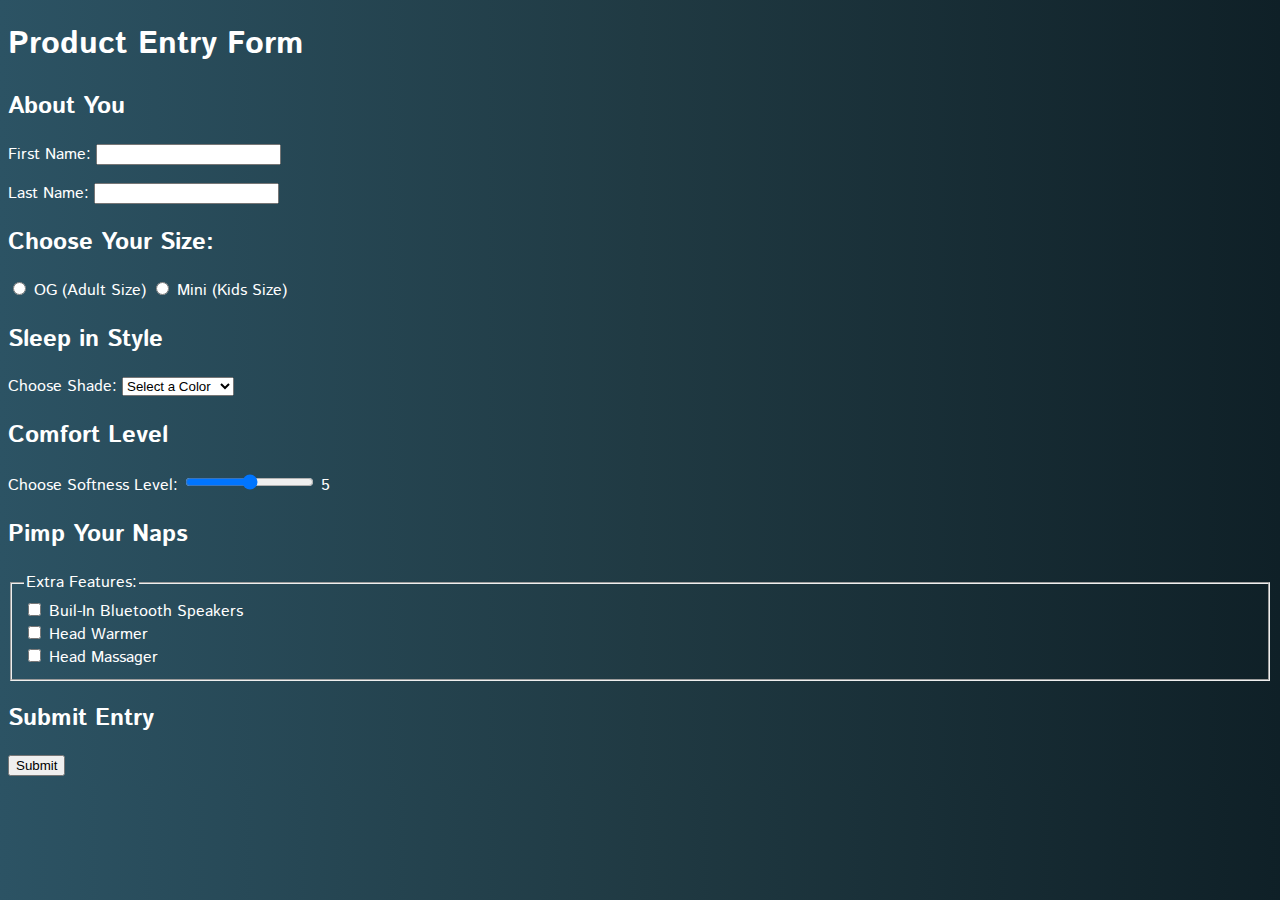
==== apply.html @ dfdff973 "Wrote JS function. Passing TDD test" ====
<!DOCTYPE html>
<html lang="en">
<head>
    <meta charset="UTF-8">
    <meta name="viewport" content="width=device-width, initial-scale=1.0">
    <meta http-equiv="X-UA-Compatible" content="ie=edge">
    <title>Lab 06: Solo, Apply</title>
    <link rel="stylesheet" href="./src/main.css">
    <link rel="stylesheet" href="./src/apply.css">
</head>
<body class="gradient">
    <header>
        <h1>Product Entry Form</h1>
    </header>

    <main>
        <form id="name-application">
            <section>
                <h2>About You</h2>
            
                <p>
                    <label class="text-label" for="first-name">First Name:</label>
                    <input class="text-input" type="text" name="first-name" id="first-name" required>
                </p>

                <p>
                    <label class="text-label" for="last-name">Last Name:</label>
                    <input class="text-input" type="text" name="last-name" id="last-name" required>
                </p>
            </section>

            <section>
                <h2>Choose Your Size:</h2>

                <input required type="radio" id="og" value="og" name="size">
                <label for="og">OG (Adult Size)</label>

                <input required type="radio" id="mini" value="mini" name="size">
                <label for="mini">Mini (Kids Size)</label>
            </section>

            <section>
                <h2>Sleep in Style</h2>
                
                <label class="line-label" for="color">Choose Shade:</label>
                <select id="color" name="color" required>
                    <option value="" hidden disabled selected>Select a Color</option>
                    <option value="black">Carbon Black</option>
                    <option value="gray">Seal Gray</option>
                    <option value="orange">Sunset Orange</option>
                    <option value="blue">Silverlake Blue</option>
                </select>
            </section>

            <section>
                <h2>Comfort Level</h2>

                <p>
                    <label for="softness">Choose Softness Level:</label>
                    <input type="range" name="softness" id="softness" min="1" max="5" required>
                    <span id="softness-display">5</span>
                </p>
            </section>

            <section>
                <h2>Pimp Your Naps</h2>

                <fieldset>
                    <legend>
                        Extra Features:
                    </legend>

                    <div>
                        <input name="weapons" value="speakers" type="checkbox" id="features">
                        <label for="speakers">Buil-In Bluetooth Speakers</label>
                    </div>
    
                    <div>
                        <input name="weapons" value="head-warmer" type="checkbox" id="features">
                        <label for="warmer">Head Warmer</label>
                    </div>
    
                    <div>
                        <input name="weapons" value="head-massager" type="checkbox" id="features">
                        <label for="head-massager">Head Massager</label>
                    </div>
                </fieldset>
            </section>

            <section>
                <h2>Submit Entry</h2>
                <button>Submit</button>
            </section>
        </form>
    </main>
    <script type="module" src="./src/index.js"></script>
</body>
</html>
---- src/main.css ----
@import url('https://fonts.googleapis.com/css?family=Istok+Web:400,700');

body {
    font-family: Istok Web, sans-serif;
    color: #fff;
}

.gradient {
    background: #0F2027;  /* fallback for old browsers */
    background: -webkit-linear-gradient(to right, #2C5364, #203A43, #0F2027);  /* Chrome 10-25, Safari 5.1-6 */
    background: linear-gradient(to right, #2C5364, #203A43, #0F2027); /* W3C, IE 10+/ Edge, Firefox 16+, Chrome 26+, Opera 12+, Safari 7+ */
}
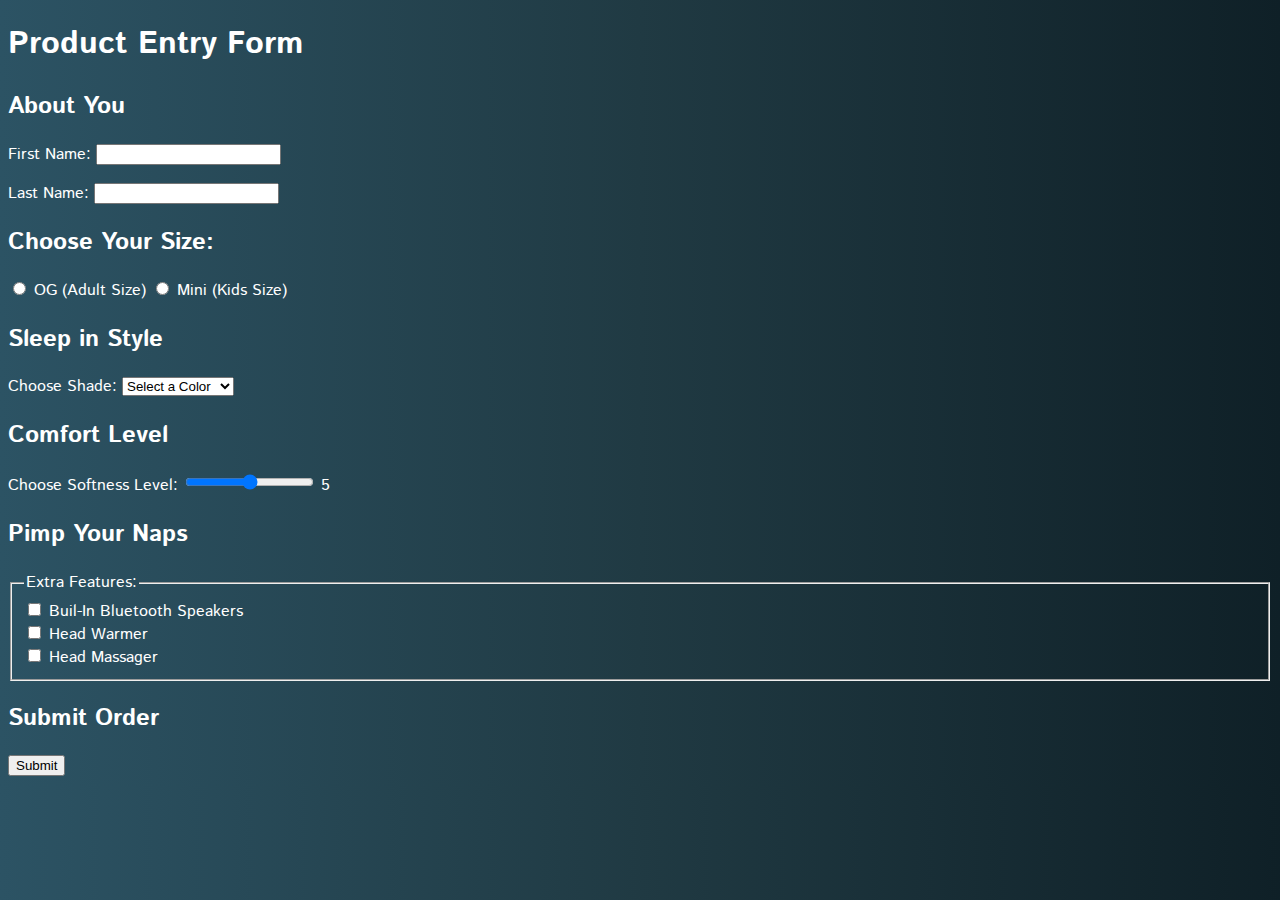
==== commit dd75e930: "updated files for working function" ====
--- a/apply.html
+++ b/apply.html
@@ -14,7 +14,7 @@
     </header>
 
     <main>
-        <form id="name-application">
+        <form id="order-entry">
             <section>
                 <h2>About You</h2>
             
@@ -71,24 +71,24 @@
                     </legend>
 
                     <div>
-                        <input name="weapons" value="speakers" type="checkbox" id="features">
+                        <input name="features" value="speakers" type="checkbox" id="features">
                         <label for="speakers">Buil-In Bluetooth Speakers</label>
                     </div>
     
                     <div>
-                        <input name="weapons" value="head-warmer" type="checkbox" id="features">
+                        <input name="features" value="head-warmer" type="checkbox" id="features">
                         <label for="warmer">Head Warmer</label>
                     </div>
     
                     <div>
-                        <input name="weapons" value="head-massager" type="checkbox" id="features">
+                        <input name="features" value="head-massager" type="checkbox" id="features">
                         <label for="head-massager">Head Massager</label>
                     </div>
                 </fieldset>
             </section>
 
             <section>
-                <h2>Submit Entry</h2>
+                <h2>Submit Order</h2>
                 <button>Submit</button>
             </section>
         </form>
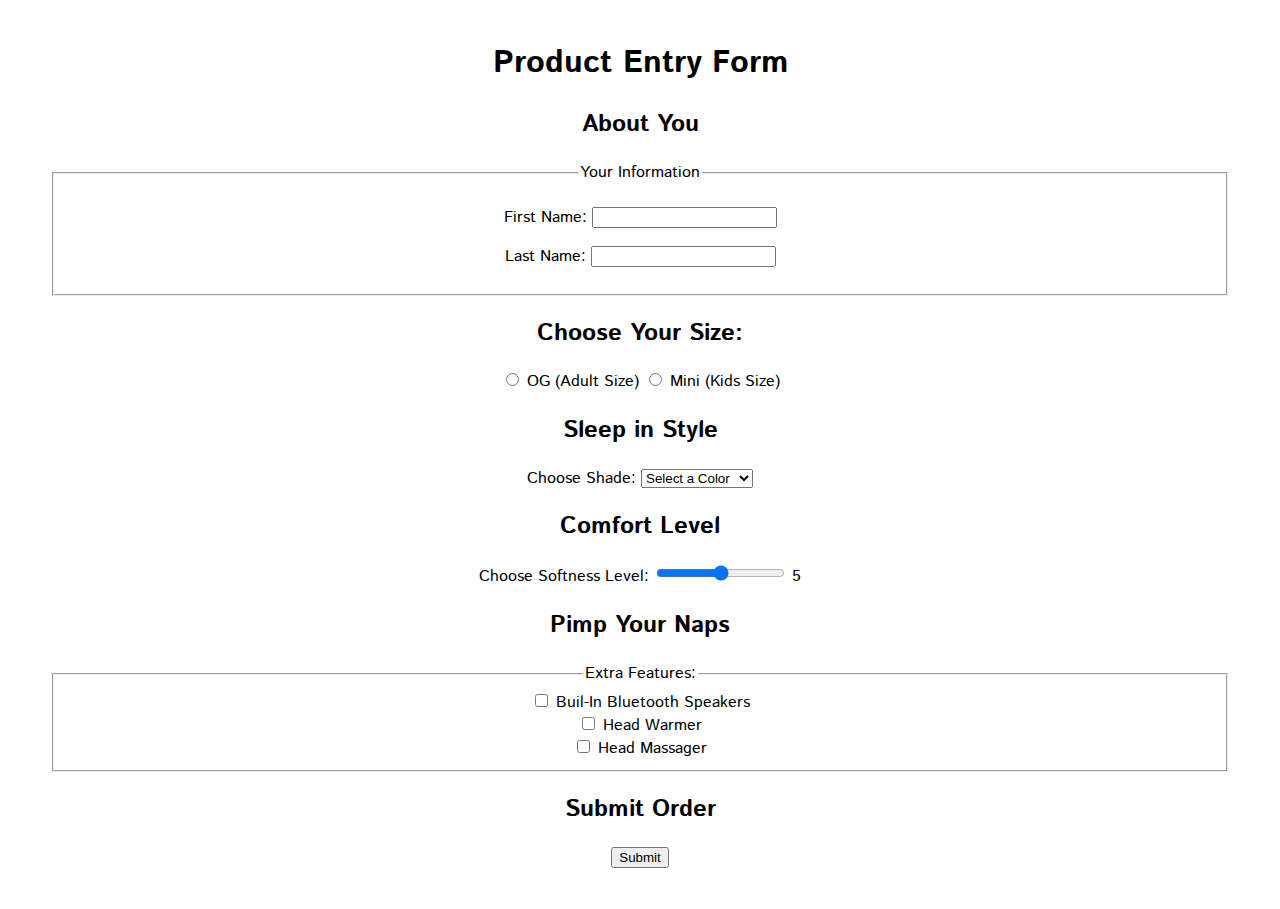
==== commit 56b190b4: "final version. Working form. Passing TDD. Basic styling" ====
--- a/apply.html
+++ b/apply.html
@@ -8,7 +8,7 @@
     <link rel="stylesheet" href="./src/main.css">
     <link rel="stylesheet" href="./src/apply.css">
 </head>
-<body class="gradient">
+<body>
     <header>
         <h1>Product Entry Form</h1>
     </header>
@@ -17,16 +17,18 @@
         <form id="order-entry">
             <section>
                 <h2>About You</h2>
-            
-                <p>
-                    <label class="text-label" for="first-name">First Name:</label>
-                    <input class="text-input" type="text" name="first-name" id="first-name" required>
-                </p>
+                <fieldset>
+                    <legend>Your Information</legend>
+                    <p>
+                        <label class="text-label" for="first-name">First Name:</label>
+                        <input class="text-input" type="text" name="first-name" id="first-name" required>
+                    </p>
 
-                <p>
-                    <label class="text-label" for="last-name">Last Name:</label>
-                    <input class="text-input" type="text" name="last-name" id="last-name" required>
-                </p>
+                    <p>
+                        <label class="text-label" for="last-name">Last Name:</label>
+                        <input class="text-input" type="text" name="last-name" id="last-name" required>
+                    </p>
+                </fieldset>
             </section>
 
             <section>
--- a/src/main.css
+++ b/src/main.css
@@ -2,11 +2,25 @@
 
 body {
     font-family: Istok Web, sans-serif;
-    color: #fff;
+    margin-right: 50px;
+    margin-left: 50px;
+    margin-top: 40px;
+    margin-bottom: 40px;
+    text-align: center;
 }
 
-.gradient {
-    background: #0F2027;  /* fallback for old browsers */
-    background: -webkit-linear-gradient(to right, #2C5364, #203A43, #0F2027);  /* Chrome 10-25, Safari 5.1-6 */
-    background: linear-gradient(to right, #2C5364, #203A43, #0F2027); /* W3C, IE 10+/ Edge, Firefox 16+, Chrome 26+, Opera 12+, Safari 7+ */
-}+#logo {
+    width: 100px;
+    height: auto;
+}
+
+#pillow-image {
+    width: 400px;
+    height: auto;
+    padding-top: 15px;
+    padding-bottom: 10px;
+}
+
+.links {
+    text-align: center;
+}
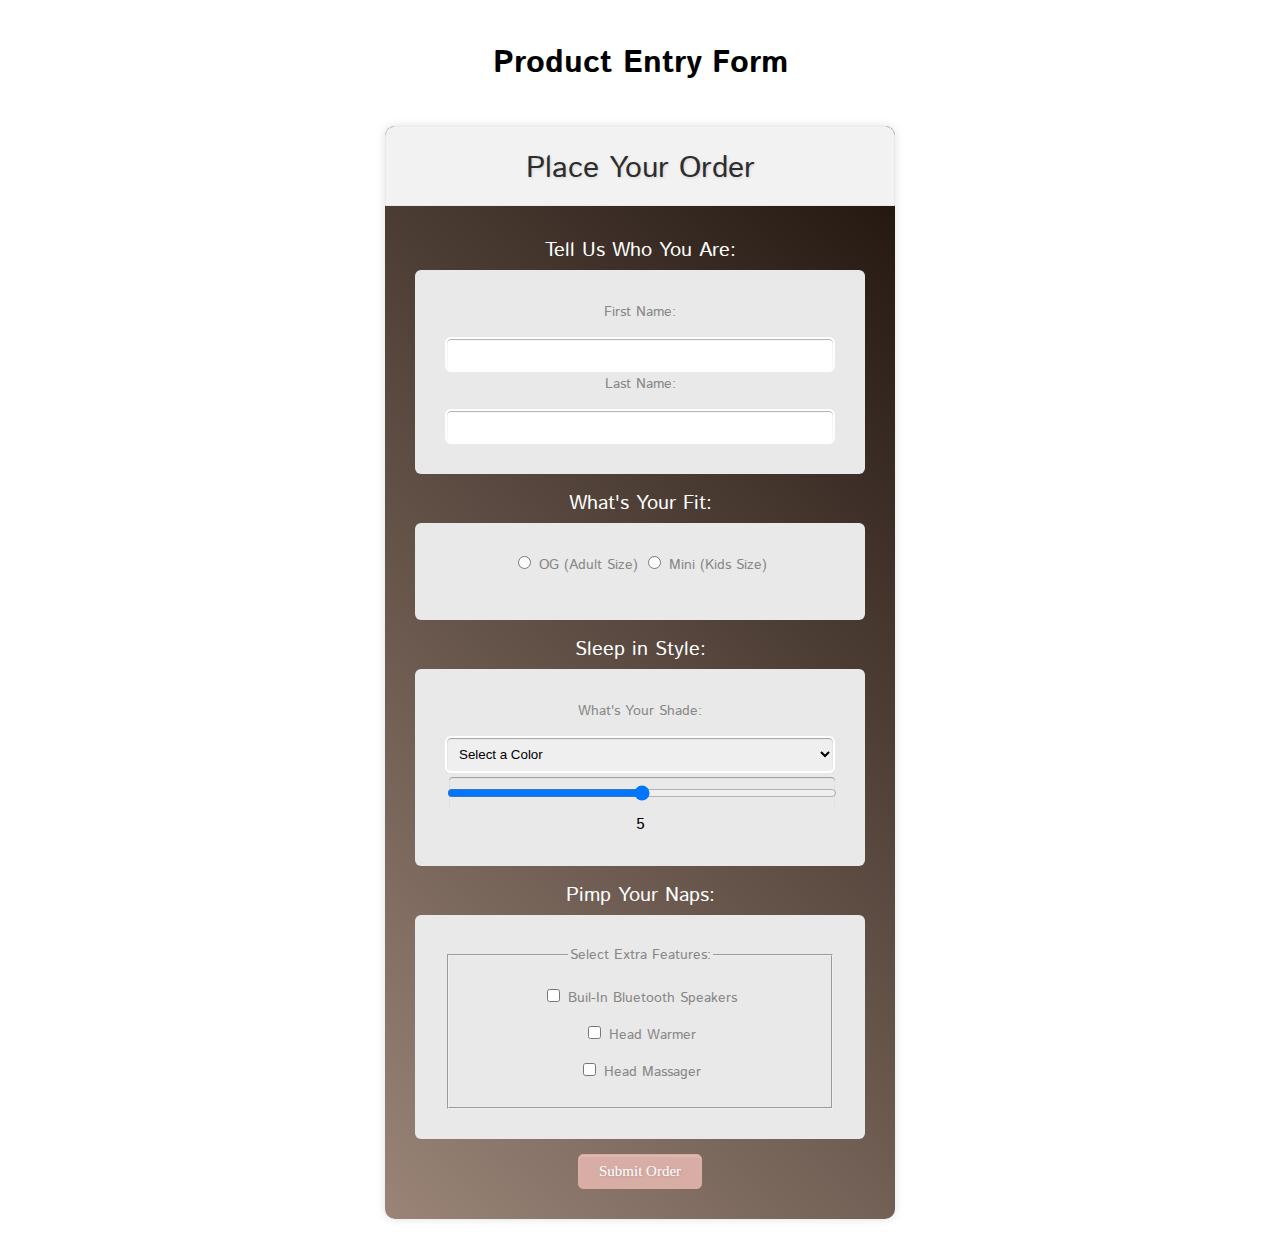
==== commit 6b24a74d: "styled form" ====
--- a/apply.html
+++ b/apply.html
@@ -14,87 +14,74 @@
     </header>
 
     <main>
-        <form id="order-entry">
-            <section>
-                <h2>About You</h2>
-                <fieldset>
-                    <legend>Your Information</legend>
-                    <p>
-                        <label class="text-label" for="first-name">First Name:</label>
-                        <input class="text-input" type="text" name="first-name" id="first-name" required>
-                    </p>
+        <div class="form-style">
+            <h1>Place Your Order</h1>
+            <form id="order-entry">
+                <div class="section">Tell Us Who You Are:</div>
+                <div class="inner-wrap">
+                            <label class="text-label" for="first-name">First Name:</label>
+                            <input class="text-input" type="text" name="first-name" id="first-name" required>
+                            <label class="text-label" for="last-name">Last Name:</label>
+                            <input class="text-input" type="text" name="last-name" id="last-name" required>
+                </div>
 
-                    <p>
-                        <label class="text-label" for="last-name">Last Name:</label>
-                        <input class="text-input" type="text" name="last-name" id="last-name" required>
-                    </p>
-                </fieldset>
-            </section>
+                <div class="section">What's Your Fit:</div>
+                <div class="inner-wrap">
+                    <input required type="radio" id="size" value="og" name="size">
+                    <label for="og">OG (Adult Size)</label>
 
-            <section>
-                <h2>Choose Your Size:</h2>
+                    <input required type="radio" id="size" value="mini" name="size">
+                    <label for="mini">Mini (Kids Size)</label>
+                </div>
 
-                <input required type="radio" id="og" value="og" name="size">
-                <label for="og">OG (Adult Size)</label>
+                <div class="section">Sleep in Style:</div>
+                <div class="inner-wrap">
+                    <label class="line-label" for="color">What's Your Shade:</label>
+                    <select id="color" name="color">
+                        <option value="" hidden disabled selected>Select a Color</option>
+                        <option value="black">Carbon Black</option>
+                        <option value="gray">Seal Gray</option>
+                        <option value="orange">Sunset Orange</option>
+                        <option value="blue">Silverlake Blue</option>
+                </div>
 
-                <input required type="radio" id="mini" value="mini" name="size">
-                <label for="mini">Mini (Kids Size)</label>
-            </section>
+                <div class="section">Softness Level:</div>
+                <div class="inner-wrap">
+                            <label for="softness">What's Your Comfort Number:</label>
+                            <input type="range" name="softness" id="softness" min="1" max="5" required>
+                            <span id="softness-display">5</span>
+                </div>
 
-            <section>
-                <h2>Sleep in Style</h2>
-                
-                <label class="line-label" for="color">Choose Shade:</label>
-                <select id="color" name="color" required>
-                    <option value="" hidden disabled selected>Select a Color</option>
-                    <option value="black">Carbon Black</option>
-                    <option value="gray">Seal Gray</option>
-                    <option value="orange">Sunset Orange</option>
-                    <option value="blue">Silverlake Blue</option>
-                </select>
-            </section>
+                <div class="section">Pimp Your Naps:</div>
+                <div class="inner-wrap">
+                    <fieldset>
+                        <legend>
+                            Select Extra Features:
+                        </legend>
 
-            <section>
-                <h2>Comfort Level</h2>
+                        <div>
+                            <input name="features" value="speakers" type="checkbox" id="features">
+                            <label for="speakers">Buil-In Bluetooth Speakers</label>
+                        </div>
+        
+                        <div>
+                            <input name="features" value="head-warmer" type="checkbox" id="features">
+                            <label for="warmer">Head Warmer</label>
+                        </div>
+        
+                        <div>
+                            <input name="features" value="head-massager" type="checkbox" id="features">
+                            <label for="head-massager">Head Massager</label>
+                        </div>
+                    </fieldset>
+                </div>
 
-                <p>
-                    <label for="softness">Choose Softness Level:</label>
-                    <input type="range" name="softness" id="softness" min="1" max="5" required>
-                    <span id="softness-display">5</span>
-                </p>
-            </section>
-
-            <section>
-                <h2>Pimp Your Naps</h2>
-
-                <fieldset>
-                    <legend>
-                        Extra Features:
-                    </legend>
-
-                    <div>
-                        <input name="features" value="speakers" type="checkbox" id="features">
-                        <label for="speakers">Buil-In Bluetooth Speakers</label>
-                    </div>
-    
-                    <div>
-                        <input name="features" value="head-warmer" type="checkbox" id="features">
-                        <label for="warmer">Head Warmer</label>
-                    </div>
-    
-                    <div>
-                        <input name="features" value="head-massager" type="checkbox" id="features">
-                        <label for="head-massager">Head Massager</label>
-                    </div>
-                </fieldset>
-            </section>
-
-            <section>
-                <h2>Submit Order</h2>
-                <button>Submit</button>
-            </section>
-        </form>
+                <div class="button-section">
+                    <button>Submit Order</button>
+                </div>
+            </form>
+        </div>
     </main>
-    <script type="module" src="./src/index.js"></script>
+    <script type="module" src="./src/apply.js"></script>
 </body>
 </html>--- a/src/apply.css
+++ b/src/apply.css
@@ -0,0 +1,110 @@
+@import url('https://fonts.googleapis.com/css?family=Istok+Web:400,700');
+
+.form-style {
+	width:450px;
+	padding:30px;
+	margin:40px auto;
+	background: #1e130c;  /* fallback for old browsers */
+    background: -webkit-linear-gradient(45deg, #9a8478, #1e130c);  /* Chrome 10-25, Safari 5.1-6 */
+    background: linear-gradient(45deg, #9a8478, #1e130c); /* W3C, IE 10+/ Edge, Firefox 16+, Chrome 26+, Opera 12+, Safari 7+ */
+	border-radius: 10px;
+	-webkit-border-radius:10px;
+	-moz-border-radius: 10px;
+	box-shadow: 0px 0px 10px rgba(0, 0, 0, 0.13);
+	-moz-box-shadow: 0px 0px 10px rgba(0, 0, 0, 0.13);
+	-webkit-box-shadow: 0px 0px 10px rgba(0, 0, 0, 0.13);
+}
+	
+.form-style .inner-wrap {
+	padding: 30px;
+	background: #EAE9E9;
+	border-radius: 6px;
+	margin-bottom: 15px;
+}
+
+.form-style h1{
+	background: #F3F2F2;
+	padding: 20px 30px 15px 30px;
+	margin: -30px -30px 30px -30px;
+	border-radius: 10px 10px 0 0;
+	-webkit-border-radius: 10px 10px 0 0;
+	-moz-border-radius: 10px 10px 0 0;
+	color: #2E2D2D;
+	text-shadow: 1px 1px 3px rgba(0, 0, 0, 0.12);
+	font: 30px Istok Web, sans-serif;
+	-moz-box-shadow: inset 0px 2px 2px 0px rgba(255, 255, 255, 0.17);
+	-webkit-box-shadow: inset 0px 2px 2px 0px rgba(255, 255, 255, 0.17);
+	box-shadow: inset 0px 2px 2px 0px rgba(255, 255, 255, 0.17);
+	border: .5px solid #EAE9E9;
+}
+
+.form-style label, legend{
+	display: inline-block;
+	font: 14px Istok Web, sans-serif;
+	color: #888;
+	margin-bottom: 15px;
+}
+
+.form-style .section{
+	font: normal 20px Istok Web, sans-serif;
+	color: #fff;
+    margin-bottom: 5px;
+}
+
+.form-style input[type="button"], 
+.form-style input[type="submit"]{
+	background: #D7ADA5;
+	padding: 8px 20px 8px 20px;
+	border-radius: 5px;
+	-webkit-border-radius: 5px;
+	-moz-border-radius: 5px;
+	color: #fff;
+	text-shadow: 1px 1px 3px rgba(0, 0, 0, 0.12);
+	font: normal 30px 'Bitter', serif;
+	-moz-box-shadow: inset 0px 2px 2px 0px rgba(255, 255, 255, 0.17);
+	-webkit-box-shadow: inset 0px 2px 2px 0px rgba(255, 255, 255, 0.17);
+	box-shadow: inset 0px 2px 2px 0px rgba(255, 255, 255, 0.17);
+	border: 1px solid #257C9E;
+	font-size: 15px;
+}
+
+button {
+	background: #D7ADA5;
+	padding: 8px 20px 8px 20px;
+	border-radius: 5px;
+	-webkit-border-radius: 5px;
+	-moz-border-radius: 5px;
+	color: #fff;
+	text-shadow: 1px 1px 3px rgba(0, 0, 0, 0.12);
+	font: normal 30px 'Bitter', serif;
+	-moz-box-shadow: inset 0px 2px 2px 0px rgba(255, 255, 255, 0.17);
+	-webkit-box-shadow: inset 0px 2px 2px 0px rgba(255, 255, 255, 0.17);
+	box-shadow: inset 0px 2px 2px 0px rgba(255, 255, 255, 0.17);
+	border: 1px solid #D7ADA5;
+	font-size: 15px;
+}
+
+button:hover{
+	background: #D7ADA5;
+	-moz-box-shadow: inset 0px 2px 2px 0px rgba(255, 255, 255, 0.28);
+	-webkit-box-shadow: inset 0px 2px 2px 0px rgba(255, 255, 255, 0.28);
+    box-shadow: inset 0px 2px 2px 0px rgba(255, 255, 255, 0.28);
+}
+
+.form-style input[type="text"],
+.form-style input[type="range"],
+.form-style select {
+	display: block;
+	box-sizing: border-box;
+	-webkit-box-sizing: border-box;
+	-moz-box-sizing: border-box;
+	width: 100%;
+	padding: 8px;
+	border-radius: 6px;
+	-webkit-border-radius:6px;
+	-moz-border-radius:6px;
+	border: 2px solid #fff;
+	box-shadow: inset 0px 1px 1px rgba(0, 0, 0, 0.33);
+	-moz-box-shadow: inset 0px 1px 1px rgba(0, 0, 0, 0.33);
+	-webkit-box-shadow: inset 0px 1px 1px rgba(0, 0, 0, 0.33);
+}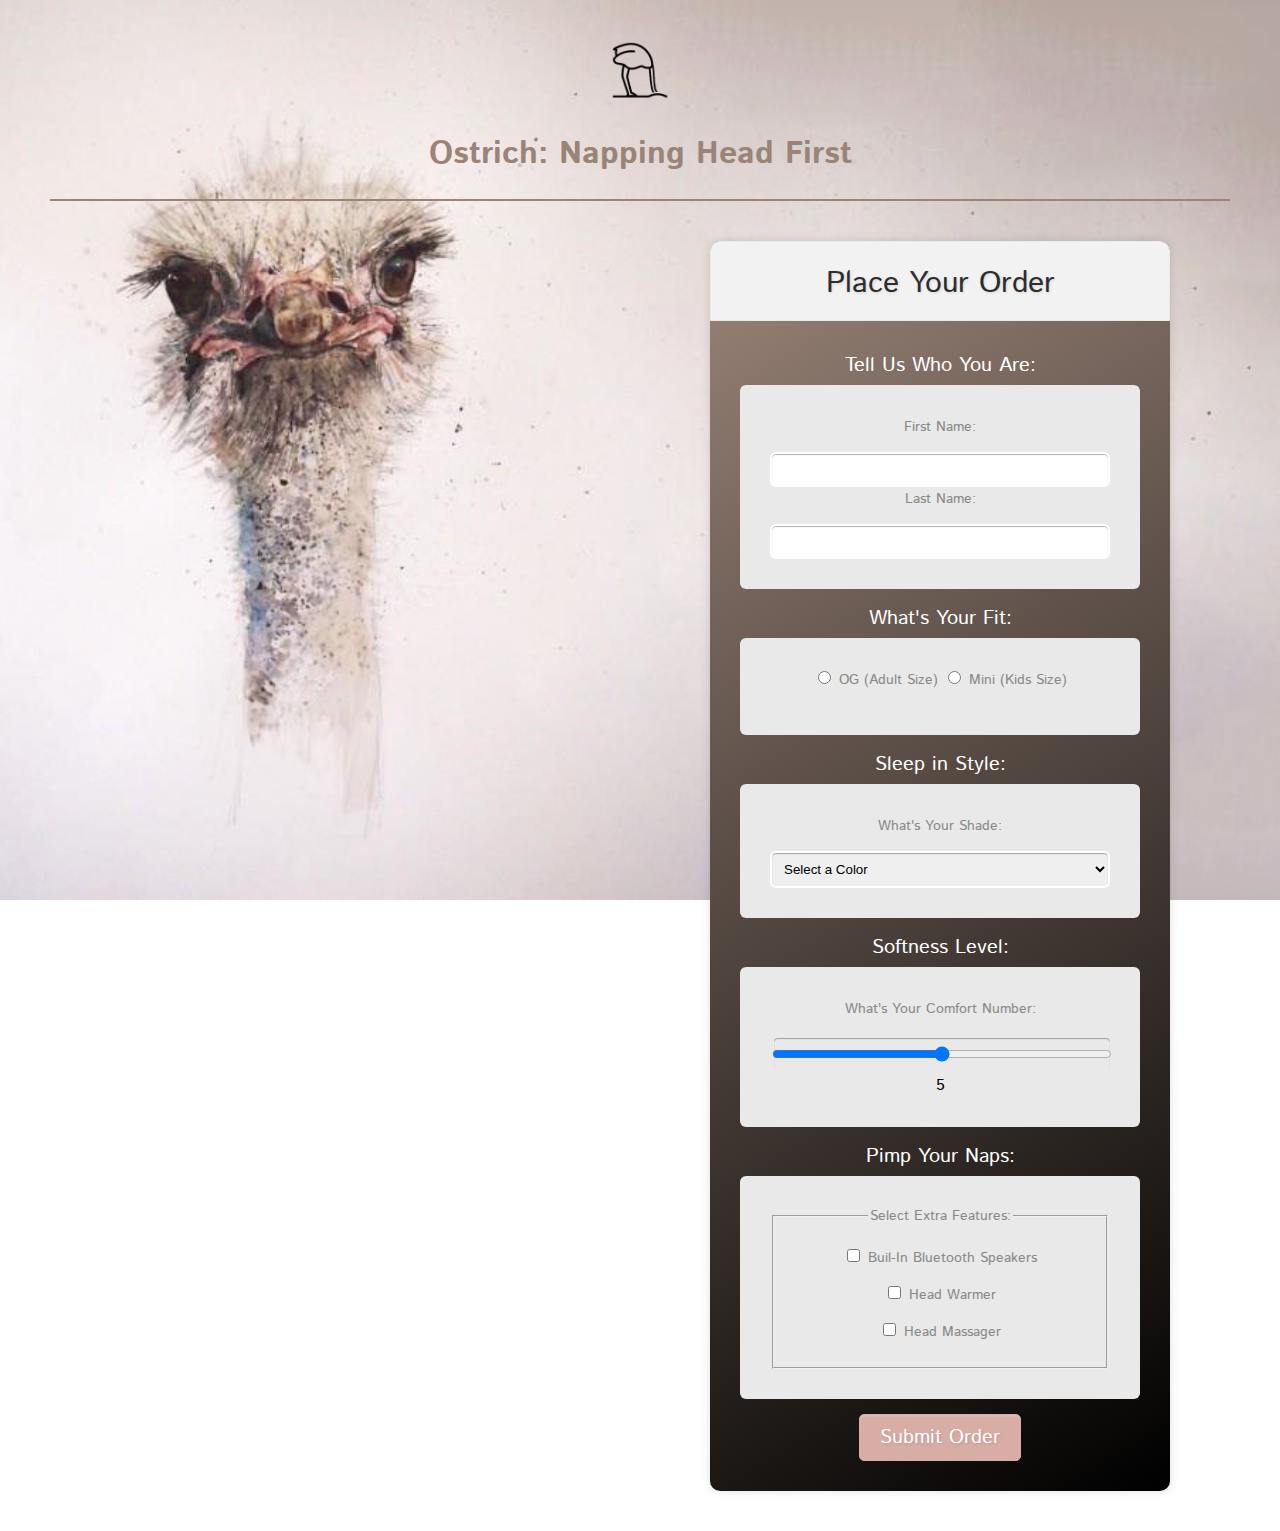
==== commit 9c0fadc6: "updated CSS" ====
--- a/apply.html
+++ b/apply.html
@@ -10,7 +10,11 @@
 </head>
 <body>
     <header>
-        <h1>Product Entry Form</h1>
+        <span><img id="logo" src="./assests/ostrich-logo.png" alt="logo"></span>
+
+        <h1>
+        Ostrich: Napping Head First
+        </h1>
     </header>
 
     <main>
@@ -43,6 +47,7 @@
                         <option value="gray">Seal Gray</option>
                         <option value="orange">Sunset Orange</option>
                         <option value="blue">Silverlake Blue</option>
+                    </select>
                 </div>
 
                 <div class="section">Softness Level:</div>
--- a/src/main.css
+++ b/src/main.css
@@ -9,9 +9,15 @@
     text-align: center;
 }
 
+header {
+    border-bottom: 2.5px solid #9a8478;
+    color: #9a8478;
+}
+
 #logo {
-    width: 100px;
+    width: 60px;
     height: auto;
+    display: inline-block;
 }
 
 #pillow-image {
--- a/src/apply.css
+++ b/src/apply.css
@@ -1,18 +1,28 @@
 @import url('https://fonts.googleapis.com/css?family=Istok+Web:400,700');
 
+body {
+	background: url('/assests/ostrich-background.jpeg') no-repeat 50% 50% fixed;
+    background-size: cover;
+    -moz-background-size: cover;
+    -o-background-size: cover;
+    -webkit-background-size: cover;
+}
+
 .form-style {
-	width:450px;
+	width:400px;
 	padding:30px;
-	margin:40px auto;
+	margin: 40px auto;
+	margin-right: 60px;
 	background: #1e130c;  /* fallback for old browsers */
-    background: -webkit-linear-gradient(45deg, #9a8478, #1e130c);  /* Chrome 10-25, Safari 5.1-6 */
-    background: linear-gradient(45deg, #9a8478, #1e130c); /* W3C, IE 10+/ Edge, Firefox 16+, Chrome 26+, Opera 12+, Safari 7+ */
+    background: -webkit-linear-gradient(150deg, #9a8478, #1e130c);  /* Chrome 10-25, Safari 5.1-6 */
+    background: linear-gradient(150deg, #9a8478, #000000); /* W3C, IE 10+/ Edge, Firefox 16+, Chrome 26+, Opera 12+, Safari 7+ */
 	border-radius: 10px;
 	-webkit-border-radius:10px;
 	-moz-border-radius: 10px;
 	box-shadow: 0px 0px 10px rgba(0, 0, 0, 0.13);
 	-moz-box-shadow: 0px 0px 10px rgba(0, 0, 0, 0.13);
 	-webkit-box-shadow: 0px 0px 10px rgba(0, 0, 0, 0.13);
+	float: right;
 }
 	
 .form-style .inner-wrap {
@@ -59,13 +69,13 @@
 	-webkit-border-radius: 5px;
 	-moz-border-radius: 5px;
 	color: #fff;
-	text-shadow: 1px 1px 3px rgba(0, 0, 0, 0.12);
-	font: normal 30px 'Bitter', serif;
+	text-shadow: 1px 1px 3px rgba(121, 53, 53, 0.12);
+	font: 50px Istok Web, sans-serif;
 	-moz-box-shadow: inset 0px 2px 2px 0px rgba(255, 255, 255, 0.17);
 	-webkit-box-shadow: inset 0px 2px 2px 0px rgba(255, 255, 255, 0.17);
 	box-shadow: inset 0px 2px 2px 0px rgba(255, 255, 255, 0.17);
 	border: 1px solid #257C9E;
-	font-size: 15px;
+	font-size: 25px;
 }
 
 button {
@@ -76,12 +86,12 @@
 	-moz-border-radius: 5px;
 	color: #fff;
 	text-shadow: 1px 1px 3px rgba(0, 0, 0, 0.12);
-	font: normal 30px 'Bitter', serif;
+	font: 50px Istok Web, sans-serif;
 	-moz-box-shadow: inset 0px 2px 2px 0px rgba(255, 255, 255, 0.17);
 	-webkit-box-shadow: inset 0px 2px 2px 0px rgba(255, 255, 255, 0.17);
 	box-shadow: inset 0px 2px 2px 0px rgba(255, 255, 255, 0.17);
 	border: 1px solid #D7ADA5;
-	font-size: 15px;
+	font-size: 20px;
 }
 
 button:hover{
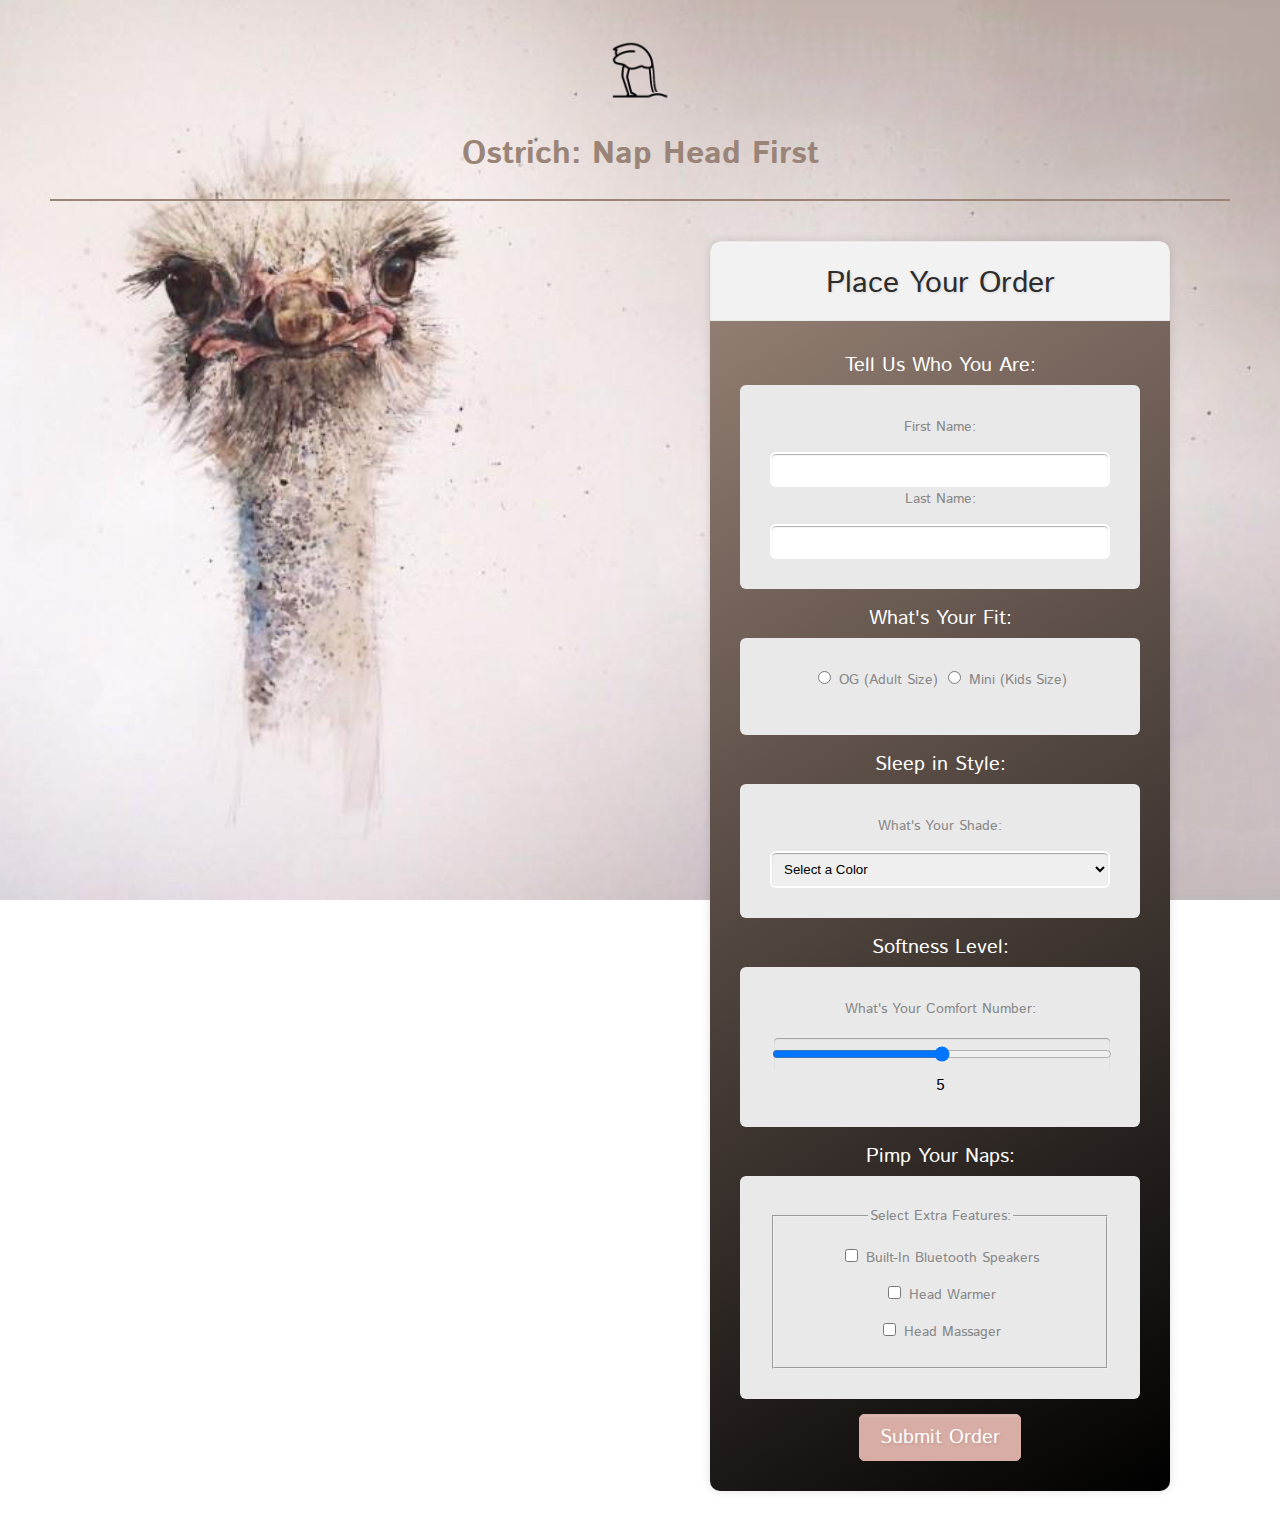
==== commit 50cec9d4: "added anchor link to list" ====
--- a/apply.html
+++ b/apply.html
@@ -10,10 +10,10 @@
 </head>
 <body>
     <header>
-        <span><img id="logo" src="./assests/ostrich-logo.png" alt="logo"></span>
+        <div><img id="logo" src="./assests/ostrich-logo.png" alt="logo"></div>
 
         <h1>
-        Ostrich: Napping Head First
+        Ostrich: Nap Head First
         </h1>
     </header>
 
@@ -66,7 +66,7 @@
 
                         <div>
                             <input name="features" value="speakers" type="checkbox" id="features">
-                            <label for="speakers">Buil-In Bluetooth Speakers</label>
+                            <label for="speakers">Built-In Bluetooth Speakers</label>
                         </div>
         
                         <div>
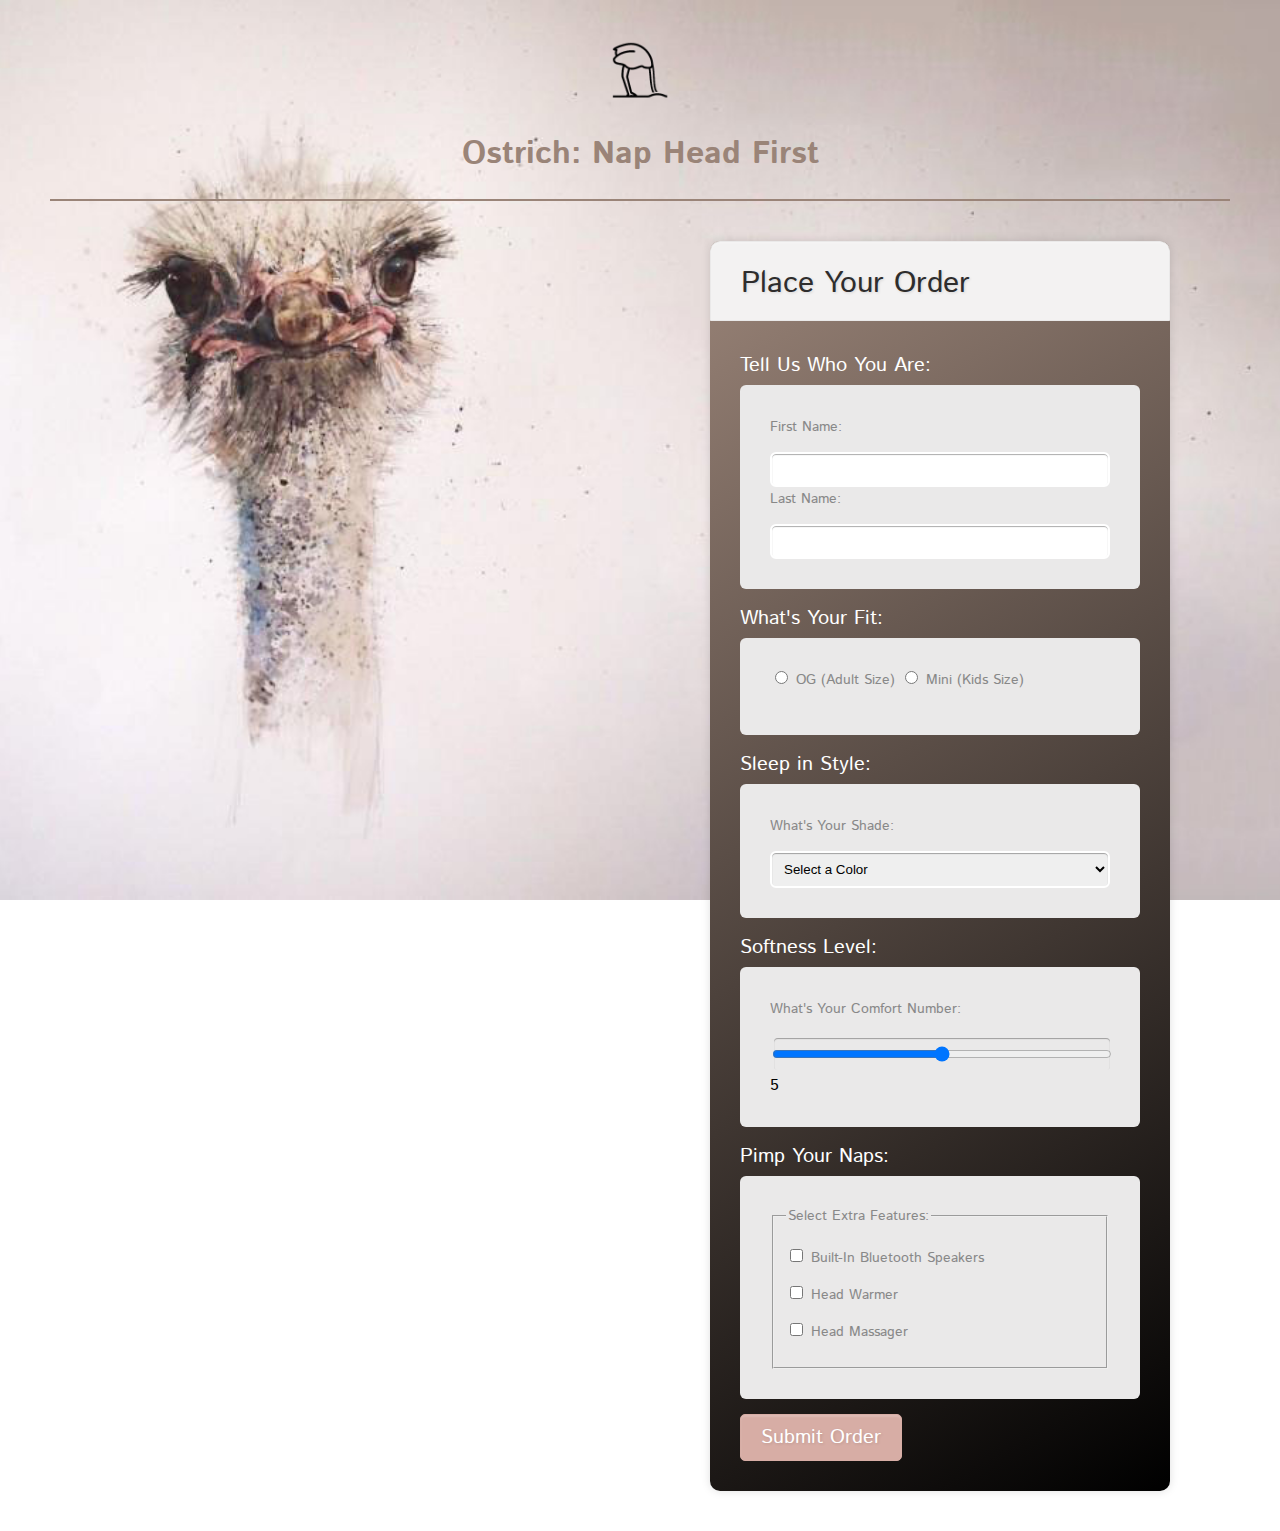
==== commit 1e2e2dd2: "updated CSS" ====
--- a/apply.html
+++ b/apply.html
@@ -10,11 +10,11 @@
 </head>
 <body>
     <header>
-        <div><img id="logo" src="./assests/ostrich-logo.png" alt="logo"></div>
+        <div>
+            <img id="logo" src="./assests/ostrich-logo.png" alt="logo">
+        </div>
 
-        <h1>
-        Ostrich: Nap Head First
-        </h1>
+        <h1>Ostrich: Nap Head First</h1>
     </header>
 
     <main>
--- a/src/main.css
+++ b/src/main.css
@@ -1,17 +1,22 @@
 @import url('https://fonts.googleapis.com/css?family=Istok+Web:400,700');
 
 body {
+    background: url('/assests/ostrich-background.jpeg') no-repeat 50% 50% fixed;
+    background-size: cover;
+    -moz-background-size: cover;
+    -o-background-size: cover;
+    -webkit-background-size: cover;
     font-family: Istok Web, sans-serif;
     margin-right: 50px;
     margin-left: 50px;
     margin-top: 40px;
     margin-bottom: 40px;
-    text-align: center;
 }
 
 header {
     border-bottom: 2.5px solid #9a8478;
     color: #9a8478;
+    text-align: center;
 }
 
 #logo {
@@ -25,6 +30,8 @@
     height: auto;
     padding-top: 15px;
     padding-bottom: 10px;
+    border-radius: 15%;
+    float: none;
 }
 
 .links {
--- a/src/apply.css
+++ b/src/apply.css
@@ -1,12 +1,12 @@
 @import url('https://fonts.googleapis.com/css?family=Istok+Web:400,700');
 
-body {
+/* body {
 	background: url('/assests/ostrich-background.jpeg') no-repeat 50% 50% fixed;
     background-size: cover;
     -moz-background-size: cover;
     -o-background-size: cover;
     -webkit-background-size: cover;
-}
+} */
 
 .form-style {
 	width:400px;
